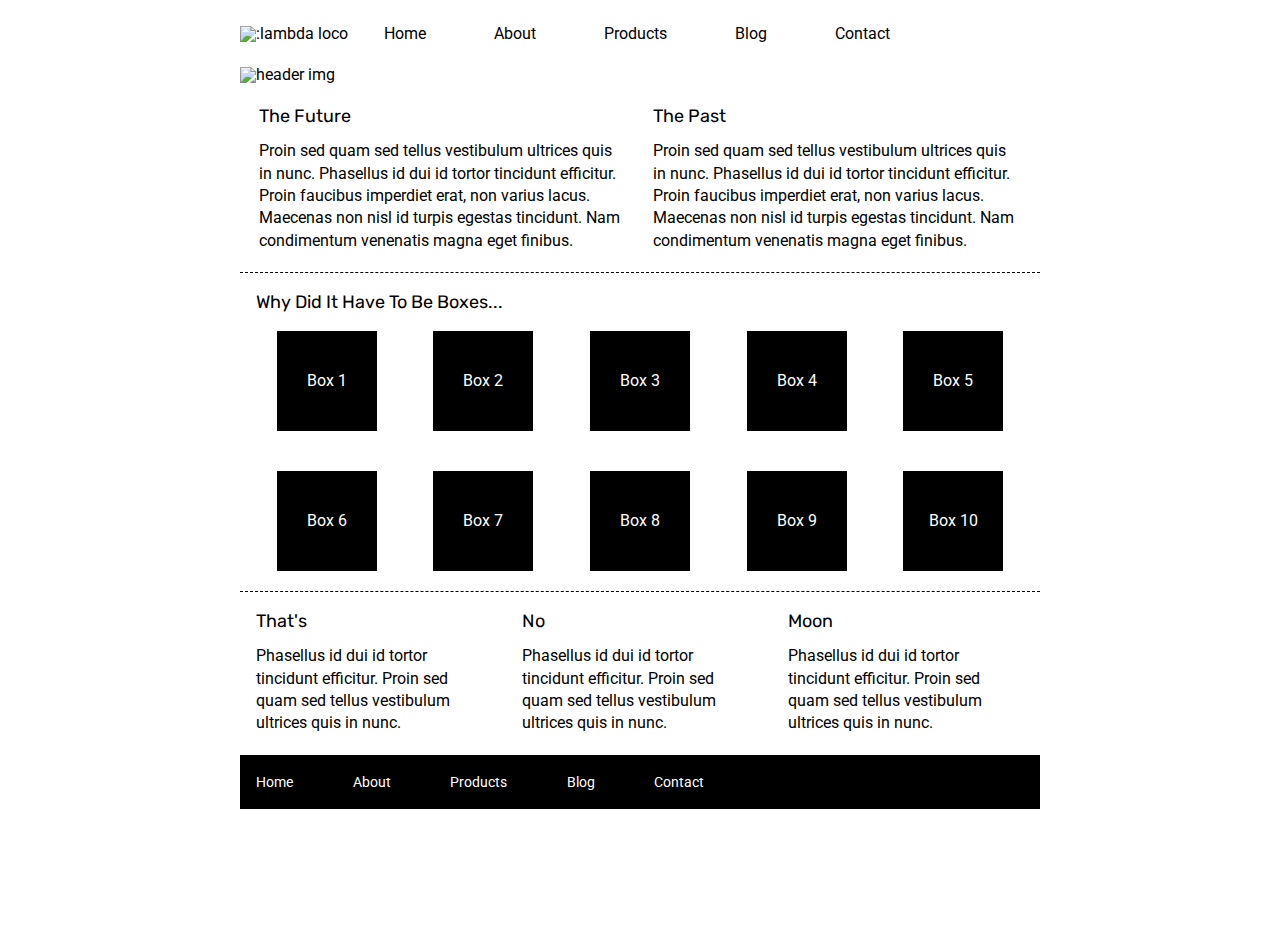
==== index.html @ 6abe4247 "styling home page" ====
<!doctype html>

<html lang="en">
<head>
  <meta charset="utf-8">

  <title>Sprint Challenge - Home</title>

  <link href="https://fonts.googleapis.com/css?family=Roboto|Rubik" rel="stylesheet">
  <link rel="stylesheet" href="css/index.css">

</head>

<body>
    <div class="nav-bar">
        <img src="img/lambda-black.png" alt=":lambda loco">
        <a href="#">Home</a>
        <a href="about.html" target="_blank">About</a>
        <a href="#">Products</a>
        <a href="#">Blog</a>
        <a href="#">Contact</a>
    </div>    
    <div class="container">
        <img class="header-img" src="img/jumbo.jpg" alt="header img">
        <section class="top-content">
            <div class="text-container">
                <h2>The Future</h2>
                <p>Proin sed quam sed tellus vestibulum ultrices quis in nunc. Phasellus id dui id tortor tincidunt efficitur. Proin faucibus imperdiet erat, non varius lacus. Maecenas non nisl id turpis egestas tincidunt. Nam condimentum venenatis magna eget finibus.</p>
            </div>
            <div class="text-container">
                <h2>The Past</h2>
                <p>Proin sed quam sed tellus vestibulum ultrices quis in nunc. Phasellus id dui id tortor tincidunt efficitur. Proin faucibus imperdiet erat, non varius lacus. Maecenas non nisl id turpis egestas tincidunt. Nam condimentum venenatis magna eget finibus.</p>
            </div>
        </section>
        
        <section class="middle-content">
        
            <h2>Why Did It Have To Be Boxes...</h2>
            
            <div class="boxes">
                <div class="box">Box 1</div>
                <div class="box">Box 2</div>
                <div class="box">Box 3</div>
                <div class="box">Box 4</div>
                <div class="box">Box 5</div>
                <div class="box">Box 6</div>
                <div class="box">Box 7</div>
                <div class="box">Box 8</div>
                <div class="box">Box 9</div>
                <div class="box">Box 10</div>
            </div>
        
        </section>

        <section class="bottom-content">

            <div class="text-container">
                <h2>That's</h2>
                <p>Phasellus id dui id tortor tincidunt efficitur. Proin sed quam sed tellus vestibulum ultrices quis in nunc.</p>
            </div>
            <div class="text-container">
                <h2>No</h2>
                <p>Phasellus id dui id tortor tincidunt efficitur. Proin sed quam sed tellus vestibulum ultrices quis in nunc.</p>
            </div>
            <div class="text-container">
                <h2>Moon</h2>
                <p>Phasellus id dui id tortor tincidunt efficitur. Proin sed quam sed tellus vestibulum ultrices quis in nunc.</p>
            </div>

        </section>
        
        <footer>
            <nav>
                <a href="#">Home</a>
                <a href="#">About</a>
                <a href="#">Products</a>
                <a href="#">Blog</a>
                <a href="#">Contact</a>
            </nav>
        </footer>
    </div><!-- container -->        
</body>
</html>
---- css/index.css ----
/* http://meyerweb.com/eric/tools/css/reset/ 
   v2.0 | 20110126
   License: none (public domain)
*/

html, body, div, span, applet, object, iframe,
h1, h2, h3, h4, h5, h6, p, blockquote, pre,
a, abbr, acronym, address, big, cite, code,
del, dfn, em, img, ins, kbd, q, s, samp,
small, strike, strong, sub, sup, tt, var,
b, u, i, center,
dl, dt, dd, ol, ul, li,
fieldset, form, label, legend,
table, caption, tbody, tfoot, thead, tr, th, td,
article, aside, canvas, details, embed, 
figure, figcaption, footer, header, hgroup, 
menu, nav, output, ruby, section, summary,
time, mark, audio, video {
	margin: 0;
	padding: 0;
	border: 0;
	font-size: 100%;
	font: inherit;
	vertical-align: baseline;
}
/* HTML5 display-role reset for older browsers */
article, aside, details, figcaption, figure, 
footer, header, hgroup, menu, nav, section {
	display: block;
}
body {
	line-height: 1;
}
ol, ul {
	list-style: none;
}
blockquote, q {
	quotes: none;
}
blockquote:before, blockquote:after,
q:before, q:after {
	content: '';
	content: none;
}
table {
	border-collapse: collapse;
	border-spacing: 0;
}

* {
    max-width: 100%;
    box-sizing: border-box;
}

html, body {
    height: 100%;
    font-family: 'Roboto', sans-serif;
}

h1, h2, h3, h4, h5 {
    font-size: 18px;
    margin-bottom: 15px;
    font-family: 'Rubik', sans-serif;
}

p {
    line-height: 1.4;
}

.nav-bar {
    width: 800px;
    margin: 2% auto;
}
.header-img {
    margin: 0% 0% 3% 0%;
}

.nav-bar a {
    color: black;
    padding: 0% 4% 0% 4%;
    text-decoration: none;
}

.container {
    width: 800px;
    margin: 0 auto;
}

.top-content {
    display: flex;
    flex-wrap: wrap;
    justify-content: space-evenly;
    margin-bottom: 20px;
    border-bottom: 1px dashed black;
}

.top-content .text-container {
    width: 48%;
    padding: 0 1%;
    padding-bottom: 20px;  
}

.middle-content {
    margin-bottom: 20px;
    border-bottom: 1px dashed black;
}

.middle-content h2 {
    padding: 0 2%;
    margin-bottom: 0;
}

.middle-content .boxes {
    display: flex;
    flex-wrap: wrap;
    justify-content: space-evenly;
}

.middle-content .boxes .box {
    width: 12.5%;
    height: 100px;
    background: black;
    margin: 20px 2.5%;
    color: white;
    display: flex;
    align-items: center;
    justify-content: center;
}

.box1 {
    color: teal;
}

.bottom-content {
    display: flex;
    margin: 0 2% 20px;
    justify-content: space-around;
}

.bottom-content .text-container {
    padding-right: 4%;
}

.bottom-content .text-container:last-child {
    padding-right: 0;
}

footer {
    width: 100%;
    background: black;
}

footer nav {
    width: 60%;
    display: flex;
    justify-content: space-between;
    align-items: center;
    padding: 20px 2%;
    font-size: 14px;
}

footer nav a {
    color: white;
    text-decoration: none;
}

/* Code Starts Here! */
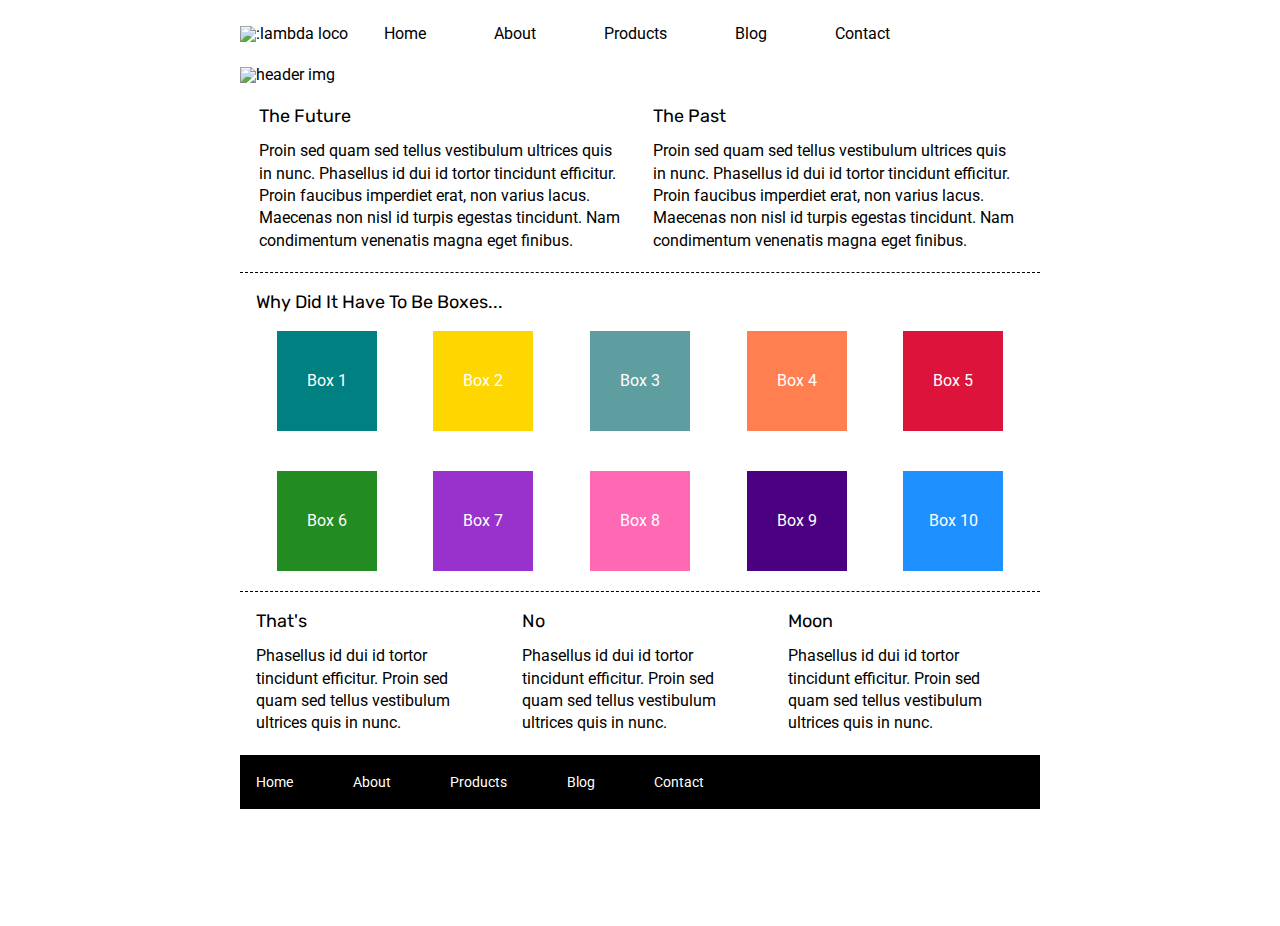
==== commit 9a7e5ddd: "started styling about page" ====
--- a/index.html
+++ b/index.html
@@ -15,7 +15,7 @@
     <div class="nav-bar">
         <img src="img/lambda-black.png" alt=":lambda loco">
         <a href="#">Home</a>
-        <a href="about.html" target="_blank">About</a>
+        <a href="about.html">About</a>
         <a href="#">Products</a>
         <a href="#">Blog</a>
         <a href="#">Contact</a>
@@ -38,16 +38,16 @@
             <h2>Why Did It Have To Be Boxes...</h2>
             
             <div class="boxes">
-                <div class="box">Box 1</div>
-                <div class="box">Box 2</div>
-                <div class="box">Box 3</div>
-                <div class="box">Box 4</div>
-                <div class="box">Box 5</div>
-                <div class="box">Box 6</div>
-                <div class="box">Box 7</div>
-                <div class="box">Box 8</div>
-                <div class="box">Box 9</div>
-                <div class="box">Box 10</div>
+                <div id="box1" class="box">Box 1</div>
+                <div id="box2" class="box">Box 2</div>
+                <div id="box3" class="box">Box 3</div>
+                <div id="box4" class="box">Box 4</div>
+                <div id="box5" class="box">Box 5</div>
+                <div id="box6" class="box">Box 6</div>
+                <div id="box7" class="box">Box 7</div>
+                <div id="box8"  class="box">Box 8</div>
+                <div id="box9" class="box">Box 9</div>
+                <div id="box10" class="box">Box 10</div>
             </div>
         
         </section>
--- a/css/index.css
+++ b/css/index.css
@@ -67,20 +67,6 @@
     line-height: 1.4;
 }
 
-.nav-bar {
-    width: 800px;
-    margin: 2% auto;
-}
-.header-img {
-    margin: 0% 0% 3% 0%;
-}
-
-.nav-bar a {
-    color: black;
-    padding: 0% 4% 0% 4%;
-    text-decoration: none;
-}
-
 .container {
     width: 800px;
     margin: 0 auto;
@@ -127,10 +113,6 @@
     justify-content: center;
 }
 
-.box1 {
-    color: teal;
-}
-
 .bottom-content {
     display: flex;
     margin: 0 2% 20px;
@@ -165,3 +147,67 @@
 }
 
 /* Code Starts Here! */
+
+/*Nav bar for home page and about page*/
+.nav-bar {
+    width: 800px;
+    margin: 2% auto;
+}
+.nav-bar a {
+    color: black;
+    padding: 0% 4% 0% 4%;
+    text-decoration: none;
+}
+
+/*header image for home page*/
+.header-img {
+    margin: 0% 0% 3% 0%;
+}
+
+/*Selectors for box colors*/
+#box1 {
+    background-color: teal;
+}
+
+#box2 {
+    background-color: gold;
+}
+
+#box3 {
+    background-color: cadetblue;
+}
+
+#box4 {
+    background-color: coral;
+}
+
+#box5 {
+    background-color: crimson;
+}
+
+#box6 {
+    background-color: forestgreen;
+}
+
+#box7 {
+    background-color: darkorchid;
+}
+
+#box8 {
+    background-color: hotpink;
+}
+
+#box9 {
+    background-color: indigo;
+}
+
+#box10 {
+    background-color: dodgerblue;
+}
+
+
+/*CSS for about page*/
+.container-about-page {
+    width: 800px;
+    margin: 0 auto;
+}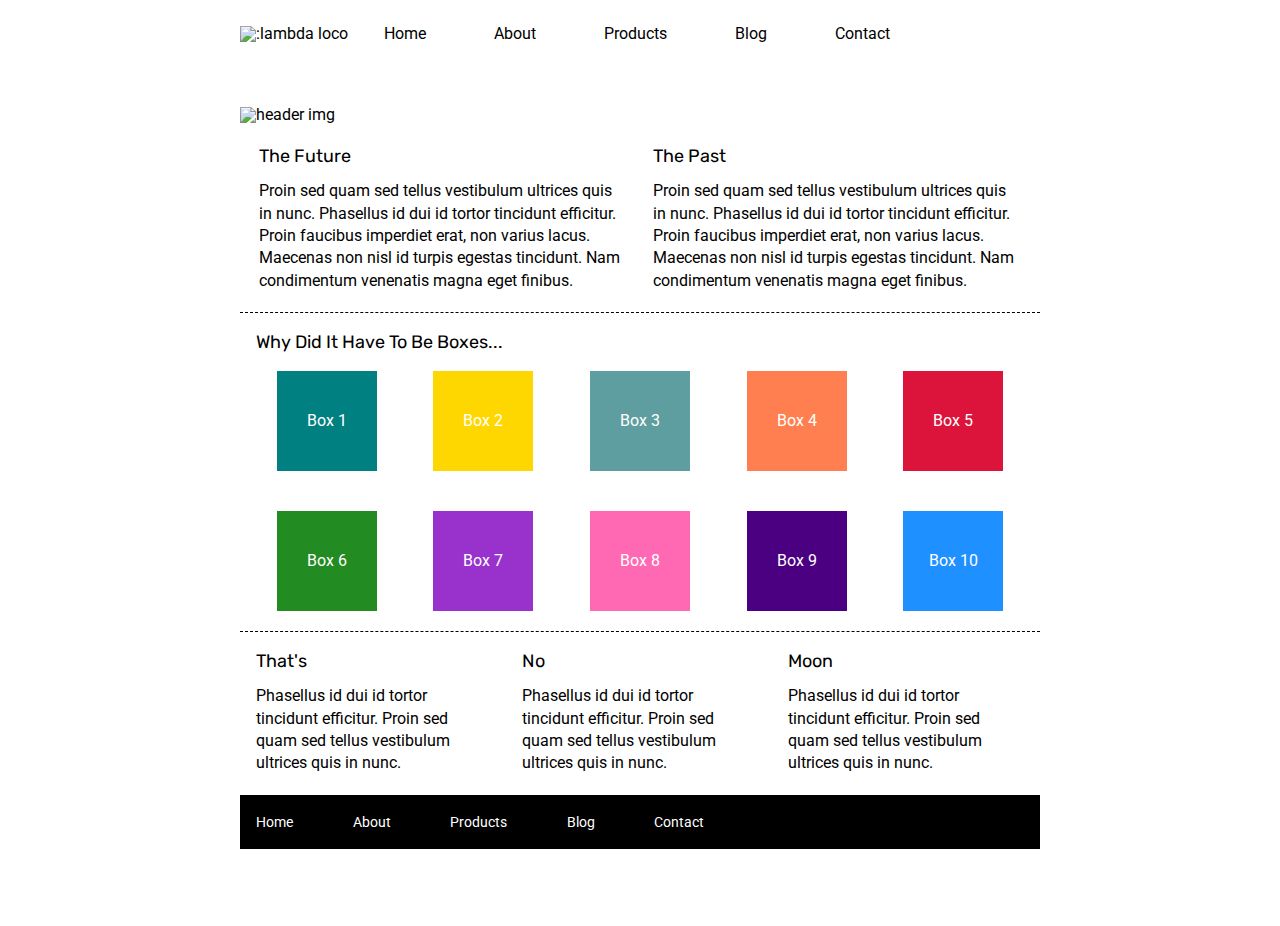
==== commit b30a00a2: "finished styling about page" ====
--- a/index.html
+++ b/index.html
@@ -71,8 +71,8 @@
         
         <footer>
             <nav>
-                <a href="#">Home</a>
-                <a href="#">About</a>
+                <a href="index.html">Home</a>
+                <a href="about.html">About</a>
                 <a href="#">Products</a>
                 <a href="#">Blog</a>
                 <a href="#">Contact</a>
--- a/css/index.css
+++ b/css/index.css
@@ -207,7 +207,54 @@
 
 
 /*CSS for about page*/
+
+.header-img {
+    margin-top: 5%;
+}
+
 .container-about-page {
     width: 800px;
     margin: 0 auto;
+}
+
+.first-section {
+    padding: 0% 0% 2% 0%;
+    border-bottom: dotted black 2px;
+}
+
+.second-section {
+    display: flex;
+    flex-wrap: wrap;
+}
+
+.strategy {
+    width: 45%;
+    margin: 5% auto;
+    padding: 0% 0% 5% 0%;
+    border-bottom: 2px dotted gray;
+}
+
+.strategy button {
+    width: 25%;
+    height: 10%;
+    margin: 3% 0% 0% 0%;
+    border: black solid 1px;
+    border-radius: 5px;
+}
+
+.third-section p {
+    margin: 0% 0% 3% 0%;
+}
+
+.footer-nav{
+    height: 60%;
+    display: flex;
+    align-items: center;
+    padding: 20px 2px;
+    font-size: 14px;
+}
+
+.footer-nav a {
+    color: white;
+    text-decoration: none;
 }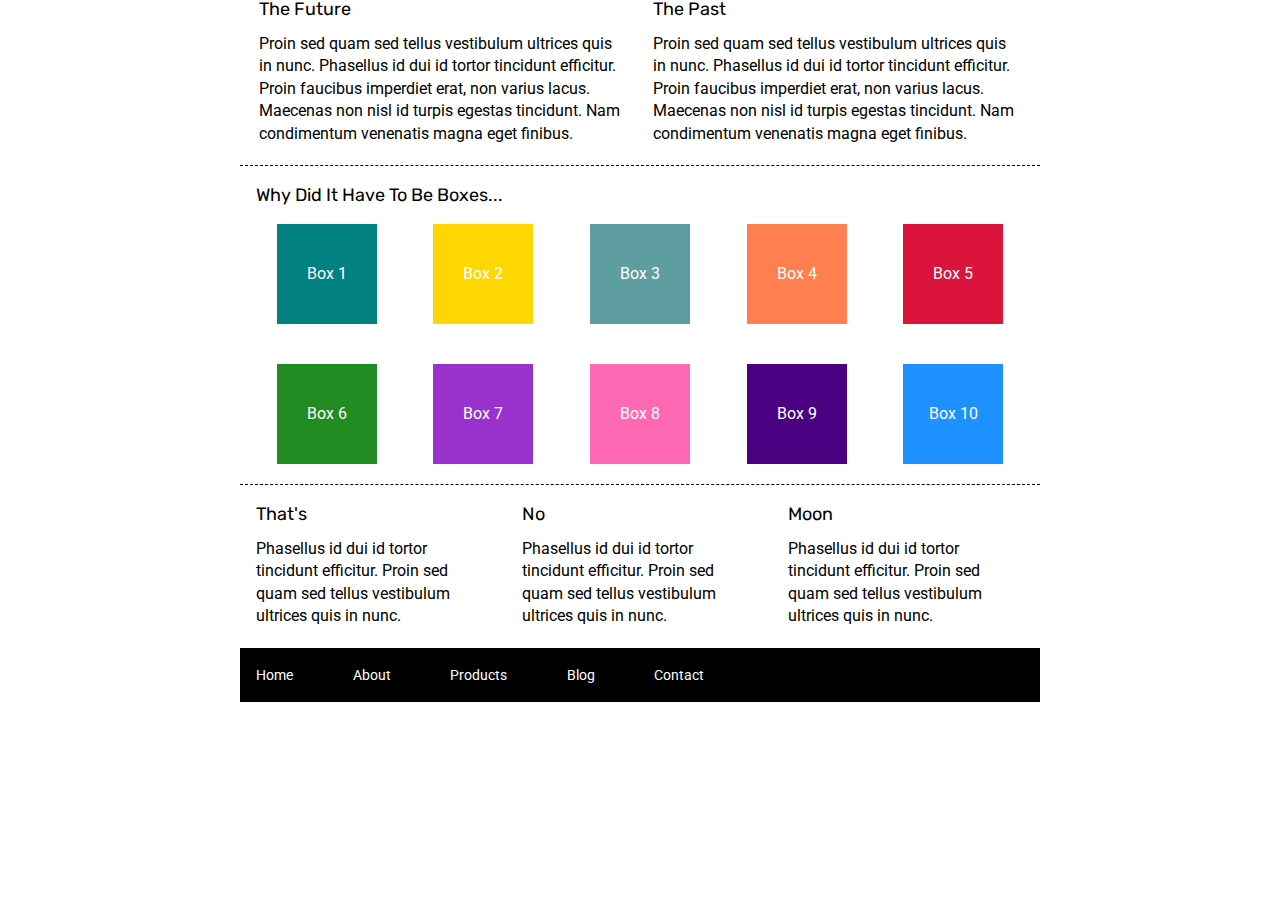
==== commit 1395d582: "colored the boxes" ====
--- a/index.html
+++ b/index.html
@@ -12,16 +12,8 @@
 </head>
 
 <body>
-    <div class="nav-bar">
-        <img src="img/lambda-black.png" alt=":lambda loco">
-        <a href="#">Home</a>
-        <a href="about.html">About</a>
-        <a href="#">Products</a>
-        <a href="#">Blog</a>
-        <a href="#">Contact</a>
-    </div>    
     <div class="container">
-        <img class="header-img" src="img/jumbo.jpg" alt="header img">
+   
         <section class="top-content">
             <div class="text-container">
                 <h2>The Future</h2>
@@ -45,7 +37,7 @@
                 <div id="box5" class="box">Box 5</div>
                 <div id="box6" class="box">Box 6</div>
                 <div id="box7" class="box">Box 7</div>
-                <div id="box8"  class="box">Box 8</div>
+                <div id="box8" class="box">Box 8</div>
                 <div id="box9" class="box">Box 9</div>
                 <div id="box10" class="box">Box 10</div>
             </div>
@@ -71,8 +63,8 @@
         
         <footer>
             <nav>
-                <a href="index.html">Home</a>
-                <a href="about.html">About</a>
+                <a href="#">Home</a>
+                <a href="#">About</a>
                 <a href="#">Products</a>
                 <a href="#">Blog</a>
                 <a href="#">Contact</a>
--- a/css/index.css
+++ b/css/index.css
@@ -48,7 +48,6 @@
 }
 
 * {
-    max-width: 100%;
     box-sizing: border-box;
 }
 
@@ -113,58 +112,6 @@
     justify-content: center;
 }
 
-.bottom-content {
-    display: flex;
-    margin: 0 2% 20px;
-    justify-content: space-around;
-}
-
-.bottom-content .text-container {
-    padding-right: 4%;
-}
-
-.bottom-content .text-container:last-child {
-    padding-right: 0;
-}
-
-footer {
-    width: 100%;
-    background: black;
-}
-
-footer nav {
-    width: 60%;
-    display: flex;
-    justify-content: space-between;
-    align-items: center;
-    padding: 20px 2%;
-    font-size: 14px;
-}
-
-footer nav a {
-    color: white;
-    text-decoration: none;
-}
-
-/* Code Starts Here! */
-
-/*Nav bar for home page and about page*/
-.nav-bar {
-    width: 800px;
-    margin: 2% auto;
-}
-.nav-bar a {
-    color: black;
-    padding: 0% 4% 0% 4%;
-    text-decoration: none;
-}
-
-/*header image for home page*/
-.header-img {
-    margin: 0% 0% 3% 0%;
-}
-
-/*Selectors for box colors*/
 #box1 {
     background-color: teal;
 }
@@ -205,56 +152,35 @@
     background-color: dodgerblue;
 }
 
-
-/*CSS for about page*/
-
-.header-img {
-    margin-top: 5%;
+.bottom-content {
+    display: flex;
+    margin: 0 2% 20px;
+    justify-content: space-around;
 }
 
-.container-about-page {
-    width: 800px;
-    margin: 0 auto;
+.bottom-content .text-container {
+    padding-right: 4%;
 }
 
-.first-section {
-    padding: 0% 0% 2% 0%;
-    border-bottom: dotted black 2px;
+.bottom-content .text-container:last-child {
+    padding-right: 0;
 }
 
-.second-section {
-    display: flex;
-    flex-wrap: wrap;
+footer {
+    width: 100%;
+    background: black;
 }
 
-.strategy {
-    width: 45%;
-    margin: 5% auto;
-    padding: 0% 0% 5% 0%;
-    border-bottom: 2px dotted gray;
-}
-
-.strategy button {
-    width: 25%;
-    height: 10%;
-    margin: 3% 0% 0% 0%;
-    border: black solid 1px;
-    border-radius: 5px;
-}
-
-.third-section p {
-    margin: 0% 0% 3% 0%;
-}
-
-.footer-nav{
-    height: 60%;
+footer nav {
+    width: 60%;
     display: flex;
+    justify-content: space-between;
     align-items: center;
-    padding: 20px 2px;
+    padding: 20px 2%;
     font-size: 14px;
 }
 
-.footer-nav a {
+footer nav a {
     color: white;
     text-decoration: none;
 }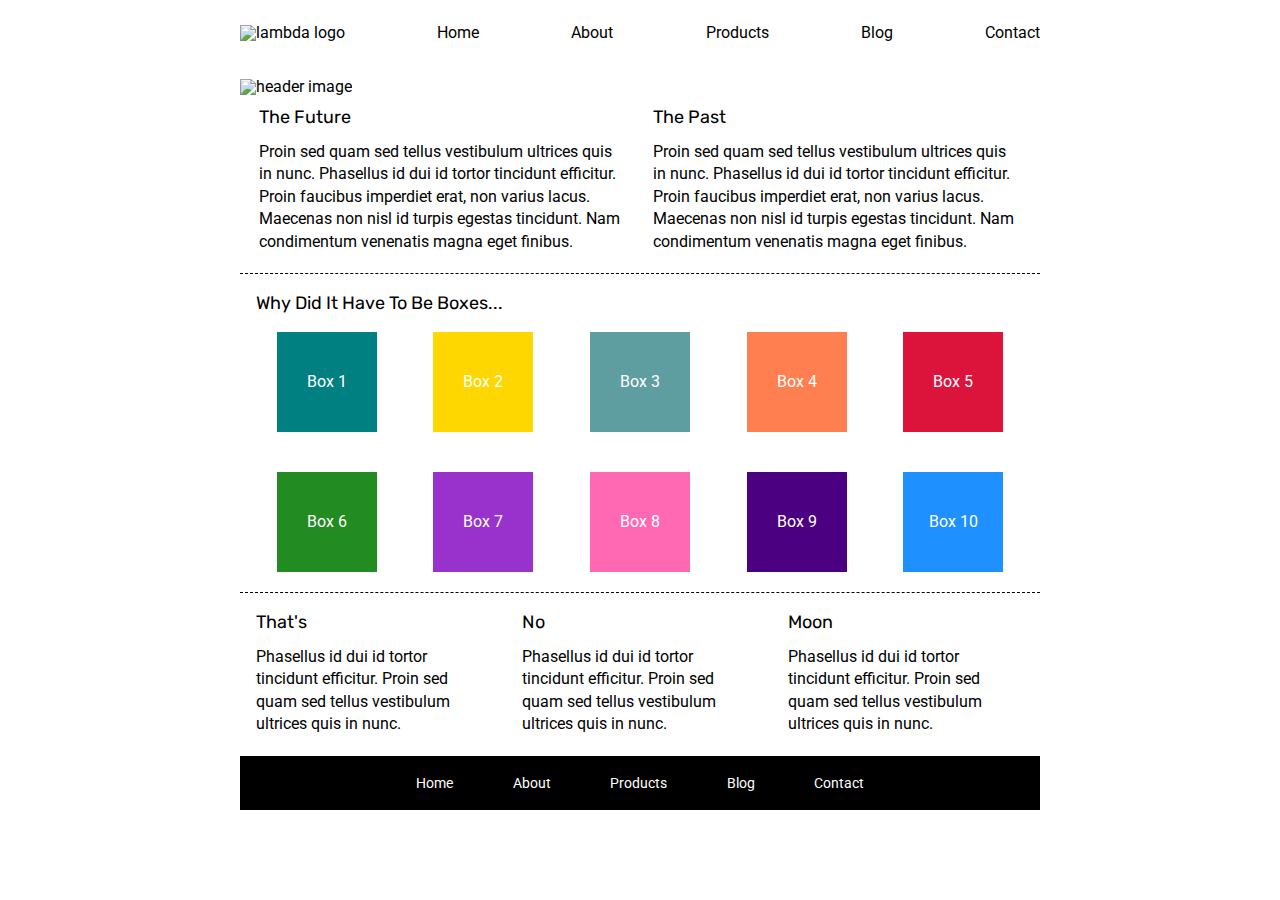
==== commit 68b86bce: "finished home page" ====
--- a/index.html
+++ b/index.html
@@ -12,8 +12,18 @@
 </head>
 
 <body>
+    <nav>
+        <div class="navigation">
+            <img src="img/lambda-black.png" alt="lambda logo">
+            <a href="#">Home</a>
+            <a href="#">About</a>
+            <a href="#">Products</a>
+            <a href="#">Blog</a>
+            <a href="#">Contact</a>
+        </div>
+    </nav>
     <div class="container">
-   
+        <img class="header-img" src="img/jumbo.jpg" alt="header image">
         <section class="top-content">
             <div class="text-container">
                 <h2>The Future</h2>
--- a/css/index.css
+++ b/css/index.css
@@ -18,7 +18,6 @@
 time, mark, audio, video {
 	margin: 0;
 	padding: 0;
-	border: 0;
 	font-size: 100%;
 	font: inherit;
 	vertical-align: baseline;
@@ -49,10 +48,10 @@
 
 * {
     box-sizing: border-box;
+    /* border: 1px solid black; */
 }
 
 html, body {
-    height: 100%;
     font-family: 'Roboto', sans-serif;
 }
 
@@ -64,6 +63,27 @@
 
 p {
     line-height: 1.4;
+}
+
+nav {
+    width: 800px;
+    margin: 0 auto;
+}
+
+.navigation {
+    display:  flex;
+    margin: 25px 0px;
+    align-items: center;
+    justify-content: space-between;
+}
+
+.header-img {
+    margin: 13px 0px;
+}
+
+.navigation a {
+    color: black;
+    text-decoration: none;
 }
 
 .container {
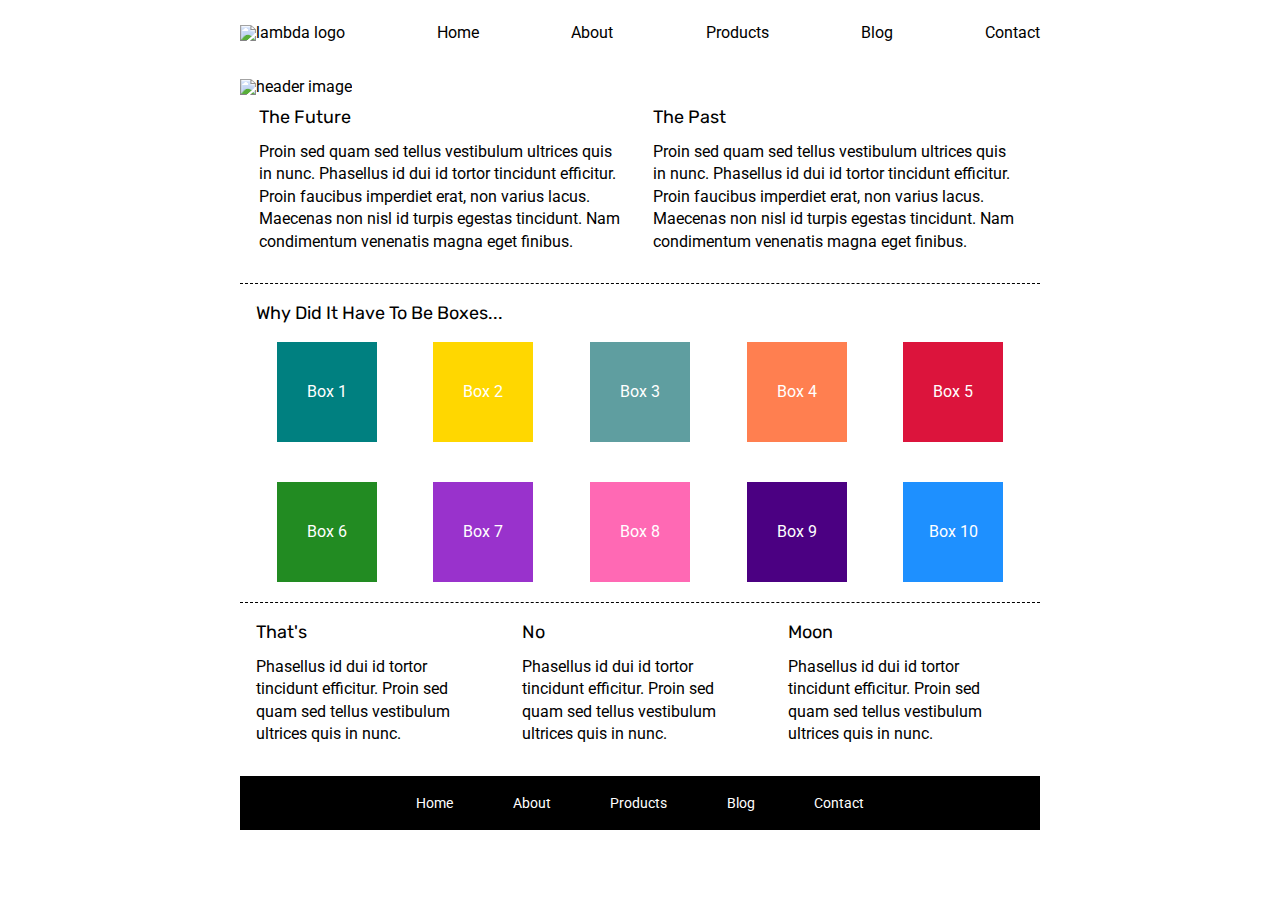
==== commit 612f6e3b: "finished about page" ====
--- a/index.html
+++ b/index.html
@@ -16,7 +16,7 @@
         <div class="navigation">
             <img src="img/lambda-black.png" alt="lambda logo">
             <a href="#">Home</a>
-            <a href="#">About</a>
+            <a href="about.html">About</a>
             <a href="#">Products</a>
             <a href="#">Blog</a>
             <a href="#">Contact</a>
@@ -73,8 +73,8 @@
         
         <footer>
             <nav>
-                <a href="#">Home</a>
-                <a href="#">About</a>
+                <a href="index.html">Home</a>
+                <a href="about.html">About</a>
                 <a href="#">Products</a>
                 <a href="#">Blog</a>
                 <a href="#">Contact</a>
--- a/css/index.css
+++ b/css/index.css
@@ -62,6 +62,7 @@
 }
 
 p {
+    margin: 0px 0px 10px;
     line-height: 1.4;
 }
 
@@ -203,4 +204,35 @@
 footer nav a {
     color: white;
     text-decoration: none;
+}
+
+/* about page css */
+
+.head-con img {
+    margin: 10px 0px;
+}
+
+.head-con {
+    border-bottom: dashed 1px black;
+}
+
+.about-body {
+    display: flex;
+    flex-wrap: wrap;
+    justify-content: space-between;
+    margin: 10px 0px;
+}
+
+.holder {
+    width: 46.5%;
+    margin: 10px 0px;
+    padding: 10px 0px;
+    border-bottom: dashed 1px black;
+}
+
+button {
+    width: 120px;
+    height: 35px;
+    border-radius: 5px;
+    border: black solid 2px;
 }